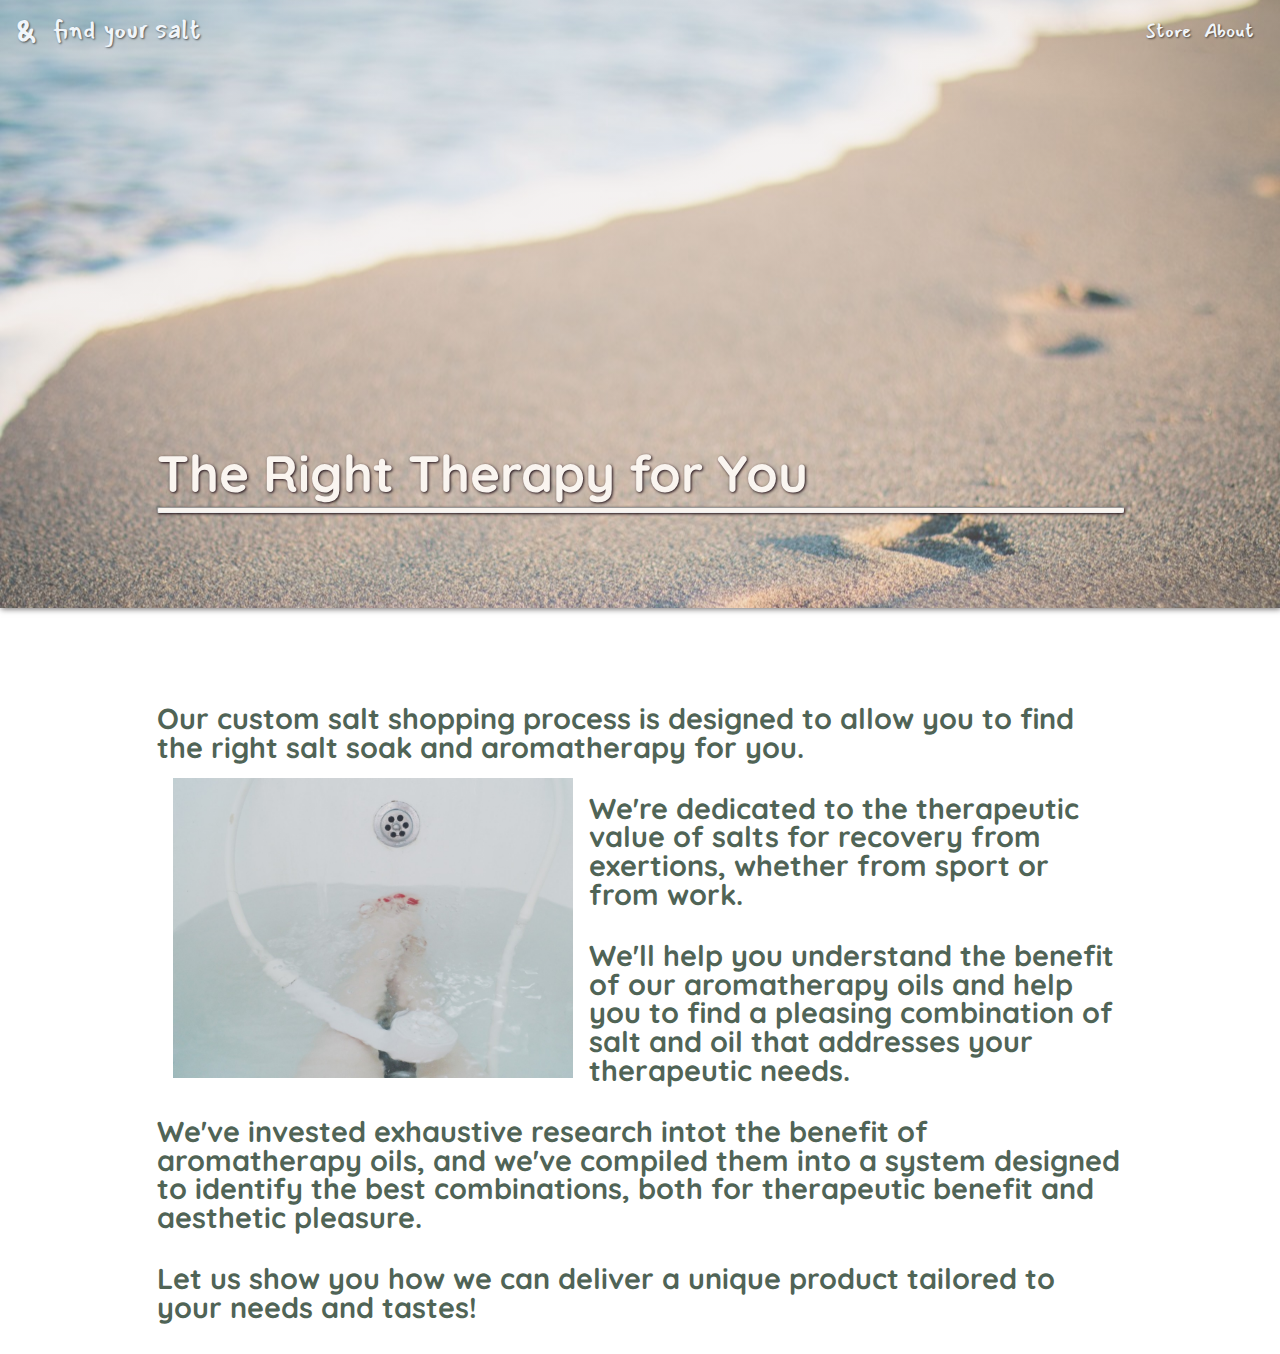
==== about.html @ cfdc64ee "Initial commit for assignment-04." ====
<!DOCTYPE html>
<html>
  <head>
    <title>Custom Sea Salt</title>

    <!-- google fonts -->
    <link href="https://fonts.googleapis.com/css?family=Quicksand&display=swap" rel="stylesheet">
    <link href="https://fonts.googleapis.com/css?family=Mansalva&display=swap" rel="stylesheet">

    <!-- styles -->
    <link href="./resources/css/reset.css" type="text/css" rel="stylesheet">
    <link href="./resources/css/style.css" type="text/css" rel="stylesheet">
  </head>
  <body>
    

    <div class="hero">
      <div class="hero-img-about banner-img">
        <div class="navbar">
          <a href="index.html">
            <div class="logo-group">
              <span class="logo">&</span>
              <span class="tagline">find your salt</span>
            </div>
          </a>
          <ul class="nav-options">
            <li><a href="store.html">Store</a></li>
            <li><a href="#">About</a></li>
          </ul>
        </div>
        <div class="container">
          <h1 class="header about-header-main">The Right Therapy for You</h1>
          <hr class="about-rule" />
        </div>
      </div>
      
    </div>
    <section class="container about-container">
      <p class="story-para about-story">Our custom salt shopping process is designed to allow you to find the right salt soak and aromatherapy for you.</p>
      <div class="about-img img-float-left"></div>
      <p class="story-para about-story">We're dedicated to the therapeutic value of salts for recovery from exertions, whether from sport or from work.</p>
      <p class="story-para about-story">We'll help you understand the benefit of our aromatherapy oils and help you to find a pleasing combination of salt and oil that addresses your therapeutic needs.</p>
      <p class="story-para about-story">We've invested exhaustive research intot the benefit of aromatherapy oils, and we've compiled them into a system designed to identify the best combinations, both for therapeutic benefit and aesthetic pleasure.</p>
      <p class="story-para about-story">Let us show you how we can deliver a unique product tailored to your needs and tastes!</p>
    </section>
    
    
  </body>
</html>
---- resources/css/style.css ----
/* universal styling */

.container {
  width: 967px;
  margin-left: auto;
  margin-right: auto;
}

.img-float-left {
  float: left;
}

.img-float-right {
  float: right;
}

.header {
  font-family: 'Quicksand', sans-serif;
  font-size: 3.2em;
  font-weight: 800;
}

.story-para {
  font-family: 'Quicksand', sans-serif;
  margin-top: 2rem;
}

/* navbar styles */

.logo-group {
  display: flex;
  margin-right: 2rem;
}

.logo, .tagline, .nav-options a {
  font-family: 'Mansalva', cursive;
  color: rgb(240, 245, 250);
  text-shadow: 1px 1px 2px rgba(10, 5, 5, .6);
}

.logo {
  font-size: 1.8em;
  font-weight: 600;
  margin-left: 1rem;
}

.tagline {
  font-size: 1.6rem;
  margin-left: 1rem;
}

.navbar {
  width: 100%;
  height: 4rem;
  /* padding: .2rem; */
  justify-content: space-between;
  display: flex;
  align-items: center;
  
}

.nav-options {
  float: right;
  margin-right: 1rem;
}

.nav-options li {
  display: inline;
  margin-right: .6rem;
}

.navbar a {
  text-decoration: none;
}

.nav-options a {
  text-decoration: none;
  font-size: 1.2rem;
  transition: all .3s .05s;
}

.nav-options a:hover {
  font-weight: 800;
  text-shadow: 1px 1px 5px rgba(10, 5, 5, .8);
}


/* hero styles */

.hero {
  
  overflow: hidden;
  height: 38rem;
  width: 100%;
  box-shadow: 1px 1px 6px rgba(10, 5, 5, .6);
}

.hero-store {
  
  overflow: hidden;
  height: 30rem;
  width: 100%;
  box-shadow: 1px 1px 6px rgba(10, 5, 5, .6);
}

.hero-img {
  background: linear-gradient(to bottom, rgba(153,147,146,0.53) 0%,rgba(214,202,201,0.48) 50%,rgba(239,211,210,0.42) 100%), url('../media/sea-salt-in-white-bowls.jpg');
}

.hero-img-store {
  background: linear-gradient(to bottom, rgba(216,207,205,0.26) 0%,rgba(216,207,205,0.3) 50%,rgba(216,207,205,0.34) 100%), url('../media/sea-salt-reserve-resort.jpg');
}

.hero-img-about {
  background: linear-gradient(to bottom, rgba(216,207,205,0.26) 0%,rgba(216,207,205,0.3) 50%,rgba(216,207,205,0.34) 100%), url('../media/beach-salt-water-sand-17727.jpg');
}

/* home page styles */
.home-img {
  height: 800px;
  width: 500px;
  background-image: url('../media/aromatherapy-ayurveda-b-3188.jpg');
  background-size: cover;
  overflow: hidden;
  margin: 1rem;
}

.home-splash {
  margin-top: 4rem;
  margin-bottom: 1rem;
}

.home-head {
  margin-bottom: 2rem;
  color: rgb(40, 60, 48);
}

.home-story {
  font-size: 1.6em;
  font-weight: 800;
  line-height: 2rem;
  color: rgb(80, 100, 86);
}

.banner-img {
  width: 100%;
  height: 100%;
  display: block;
  background-size: cover;
  background-position: center;
  background-repeat: no-repeat;
}

.store-button {
  height: 2rem;
  width: 160px;
  padding: .6rem;
  margin-top: 40vh;
  margin-left: 66vw;
  border-radius: 16px;
  background-color: rgb(240, 225, 220);
  box-shadow: 2px 2px 3px rgba(10, 5, 5, .6);
  font-family: 'Quicksand', sans-serif;
  font-size: 1.6rem;
  font-weight: 700;
  color: rgb(46, 30, 38);
  display: flex;
  justify-content: center;
  align-items: center;
  cursor: pointer;
  transition: font-weight .2s .05s;
  transition: font-size .2s .05s;
}

.store-button:hover {
  font-weight: 800;
  font-size: 1.8rem;
}

/* about styling */

.about-header-main {
  color: rgb(250, 245, 240);
  text-shadow: 1px 1px 3px rgb(26, 10, 18);
  margin-top: 24rem;
}

.about-rule {
  background-color: rgb(250, 245, 240);
  height: 4px;
  
  border-radius: 2px;
  box-shadow: 1px 1px 3px rgb(26, 10, 18);
}

.about-story {
  font-size: 1.8em;
  font-weight: 800;
  color: rgb(80, 100, 86);
}

.about-container {
  margin-top: 6rem;
  margin-bottom: 2rem;
}

.about-img {
  height: 300px;
  width: 400px;
  background-image: url('../media/karla-alexander-lQb35qVvJGk-unsplash.jpg');
  background-size: cover;
  overflow: hidden;
  margin: 1rem;
}
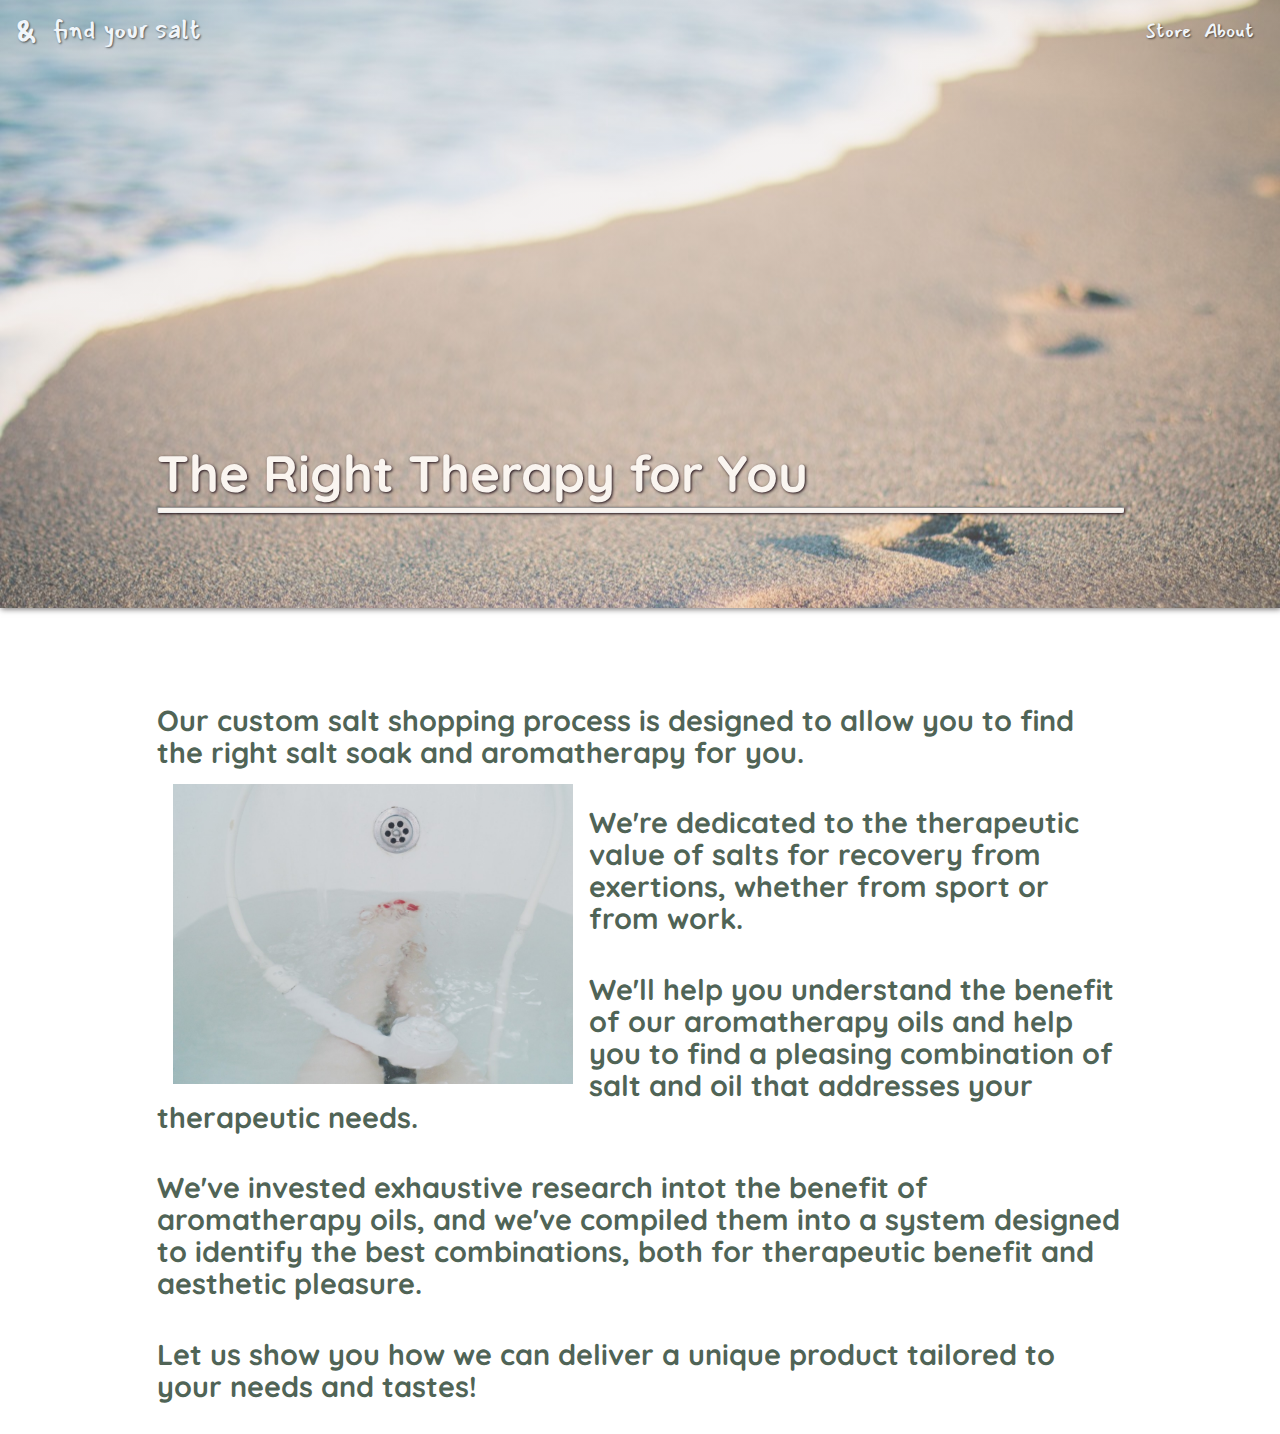
==== commit c5d3660c: "Add tablet styling for about page." ====
--- a/about.html
+++ b/about.html
@@ -37,8 +37,9 @@
     </div>
     <section class="container about-container">
       <p class="story-para about-story">Our custom salt shopping process is designed to allow you to find the right salt soak and aromatherapy for you.</p>
-      <div class="about-img img-float-left"></div>
+      <div class="about-img about-img-pc img-float-left"></div>
       <p class="story-para about-story">We're dedicated to the therapeutic value of salts for recovery from exertions, whether from sport or from work.</p>
+      <div class="about-img about-img-tablet img-float-left"></div>
       <p class="story-para about-story">We'll help you understand the benefit of our aromatherapy oils and help you to find a pleasing combination of salt and oil that addresses your therapeutic needs.</p>
       <p class="story-para about-story">We've invested exhaustive research intot the benefit of aromatherapy oils, and we've compiled them into a system designed to identify the best combinations, both for therapeutic benefit and aesthetic pleasure.</p>
       <p class="story-para about-story">Let us show you how we can deliver a unique product tailored to your needs and tastes!</p>
--- a/resources/css/style.css
+++ b/resources/css/style.css
@@ -22,8 +22,73 @@
 
 .story-para {
   font-family: 'Quicksand', sans-serif;
-  margin-top: 2rem;
-}
+  margin-top: 2.4rem;
+  line-height: 2rem;
+}
+
+/* universal styles - tablet */
+@media only screen and (max-width: 1024px) {
+  .container {
+    width: 95%;
+  }
+  
+  .img-float-right {
+    float: none;
+  }
+}
+
+/* hero styles */
+
+.hero {
+  
+  overflow: hidden;
+  height: 38rem;
+  width: 100%;
+  box-shadow: 1px 1px 6px rgba(10, 5, 5, .6);
+}
+
+.hero-store {
+  
+  overflow: hidden;
+  height: 30rem;
+  width: 100%;
+  box-shadow: 1px 1px 6px rgba(10, 5, 5, .6);
+}
+
+.hero-img {
+  background: linear-gradient(to bottom, rgba(153,147,146,0.53) 0%,rgba(214,202,201,0.48) 50%,rgba(239,211,210,0.42) 100%), url('../media/sea-salt-in-white-bowls.jpg');
+}
+
+.hero-img-store {
+  background: linear-gradient(to bottom, rgba(216,207,205,0.26) 0%,rgba(216,207,205,0.3) 50%,rgba(216,207,205,0.34) 100%), url('../media/sea-salt-reserve-resort.jpg');
+}
+
+.hero-img-about {
+  background: linear-gradient(to bottom, rgba(216,207,205,0.26) 0%,rgba(216,207,205,0.3) 50%,rgba(216,207,205,0.34) 100%), url('../media/beach-salt-water-sand-17727.jpg');
+}
+
+/* hero styles - tablet */
+@media only screen and ( max-width: 1024px) {
+  .hero {
+    height: 76vh;
+  }
+
+  .hero-store {
+    height: 40rem;
+  }
+}
+
+/* hero styles - mobile  */
+@media only screen and ( max-width: 650px ) {
+  .hero {
+    height: 86vh;
+  }
+
+  .hero-store {
+    height: 60vh;
+  }
+}
+
 
 /* navbar styles */
 
@@ -84,36 +149,22 @@
   text-shadow: 1px 1px 5px rgba(10, 5, 5, .8);
 }
 
-
-/* hero styles */
-
-.hero {
-  
-  overflow: hidden;
-  height: 38rem;
-  width: 100%;
-  box-shadow: 1px 1px 6px rgba(10, 5, 5, .6);
-}
-
-.hero-store {
-  
-  overflow: hidden;
-  height: 30rem;
-  width: 100%;
-  box-shadow: 1px 1px 6px rgba(10, 5, 5, .6);
-}
-
-.hero-img {
-  background: linear-gradient(to bottom, rgba(153,147,146,0.53) 0%,rgba(214,202,201,0.48) 50%,rgba(239,211,210,0.42) 100%), url('../media/sea-salt-in-white-bowls.jpg');
-}
-
-.hero-img-store {
-  background: linear-gradient(to bottom, rgba(216,207,205,0.26) 0%,rgba(216,207,205,0.3) 50%,rgba(216,207,205,0.34) 100%), url('../media/sea-salt-reserve-resort.jpg');
-}
-
-.hero-img-about {
-  background: linear-gradient(to bottom, rgba(216,207,205,0.26) 0%,rgba(216,207,205,0.3) 50%,rgba(216,207,205,0.34) 100%), url('../media/beach-salt-water-sand-17727.jpg');
-}
+/* navbar - tablet styles  */
+
+@media only screen and ( max-width: 1024px) {
+  .nav-options a {
+    font-size: 1.6rem;
+  }
+}
+
+/* navbar - mobile styles  */
+@media only screen and ( max-width: 510px) {
+  .tagline {
+    display: none;
+  }
+}
+
+
 
 /* home page styles */
 .home-img {
@@ -125,6 +176,10 @@
   margin: 1rem;
 }
 
+.home-img-tablet {
+  display: none;
+}
+
 .home-splash {
   margin-top: 4rem;
   margin-bottom: 1rem;
@@ -138,7 +193,6 @@
 .home-story {
   font-size: 1.6em;
   font-weight: 800;
-  line-height: 2rem;
   color: rgb(80, 100, 86);
 }
 
@@ -177,6 +231,51 @@
   font-size: 1.8rem;
 }
 
+/* home page - tablet styles  */
+
+@media only screen and ( max-width: 1024px) {
+  .store-button {
+    margin: 40vh auto 0 auto;
+    height: 3rem;
+    width: 200px;
+    font-size: 2rem;
+  }
+
+  .store-button:hover {
+    font-size: 2.4rem;
+  }
+
+  .home-splash {
+    margin-top: 6rem;
+  }
+
+  .home-img-pc {
+    display: none;
+  }
+
+  .home-img-tablet {
+    display: block;
+  }
+
+  .home-img {
+    width: 80%;
+    margin: 4rem auto 4rem auto;
+  }
+
+}
+
+/* home page - mobile styles  */
+@media only screen and ( max-width: 510px ) {
+  .home-img {
+    height: 500px;
+    background-position: center;
+  }
+
+  .store-button {
+    margin: 55vh auto 0 auto;
+  }
+}
+
 /* about styling */
 
 .about-header-main {
@@ -191,6 +290,13 @@
   
   border-radius: 2px;
   box-shadow: 1px 1px 3px rgb(26, 10, 18);
+}
+
+/* about header styling - tablet  */
+@media only screen and ( max-width: 1024px ) {
+  .about-header-main {
+    margin-top: 48rem;
+  }
 }
 
 .about-story {
@@ -211,4 +317,19 @@
   background-size: cover;
   overflow: hidden;
   margin: 1rem;
+}
+
+.about-img-tablet {
+  display: none;
+}
+
+/* about styling - tablet  */
+@media only screen and ( max-width: 1024px ) {
+  .about-img-tablet {
+    display: block;
+  }
+
+  .about-img-pc {
+    display: none;
+  }
 }